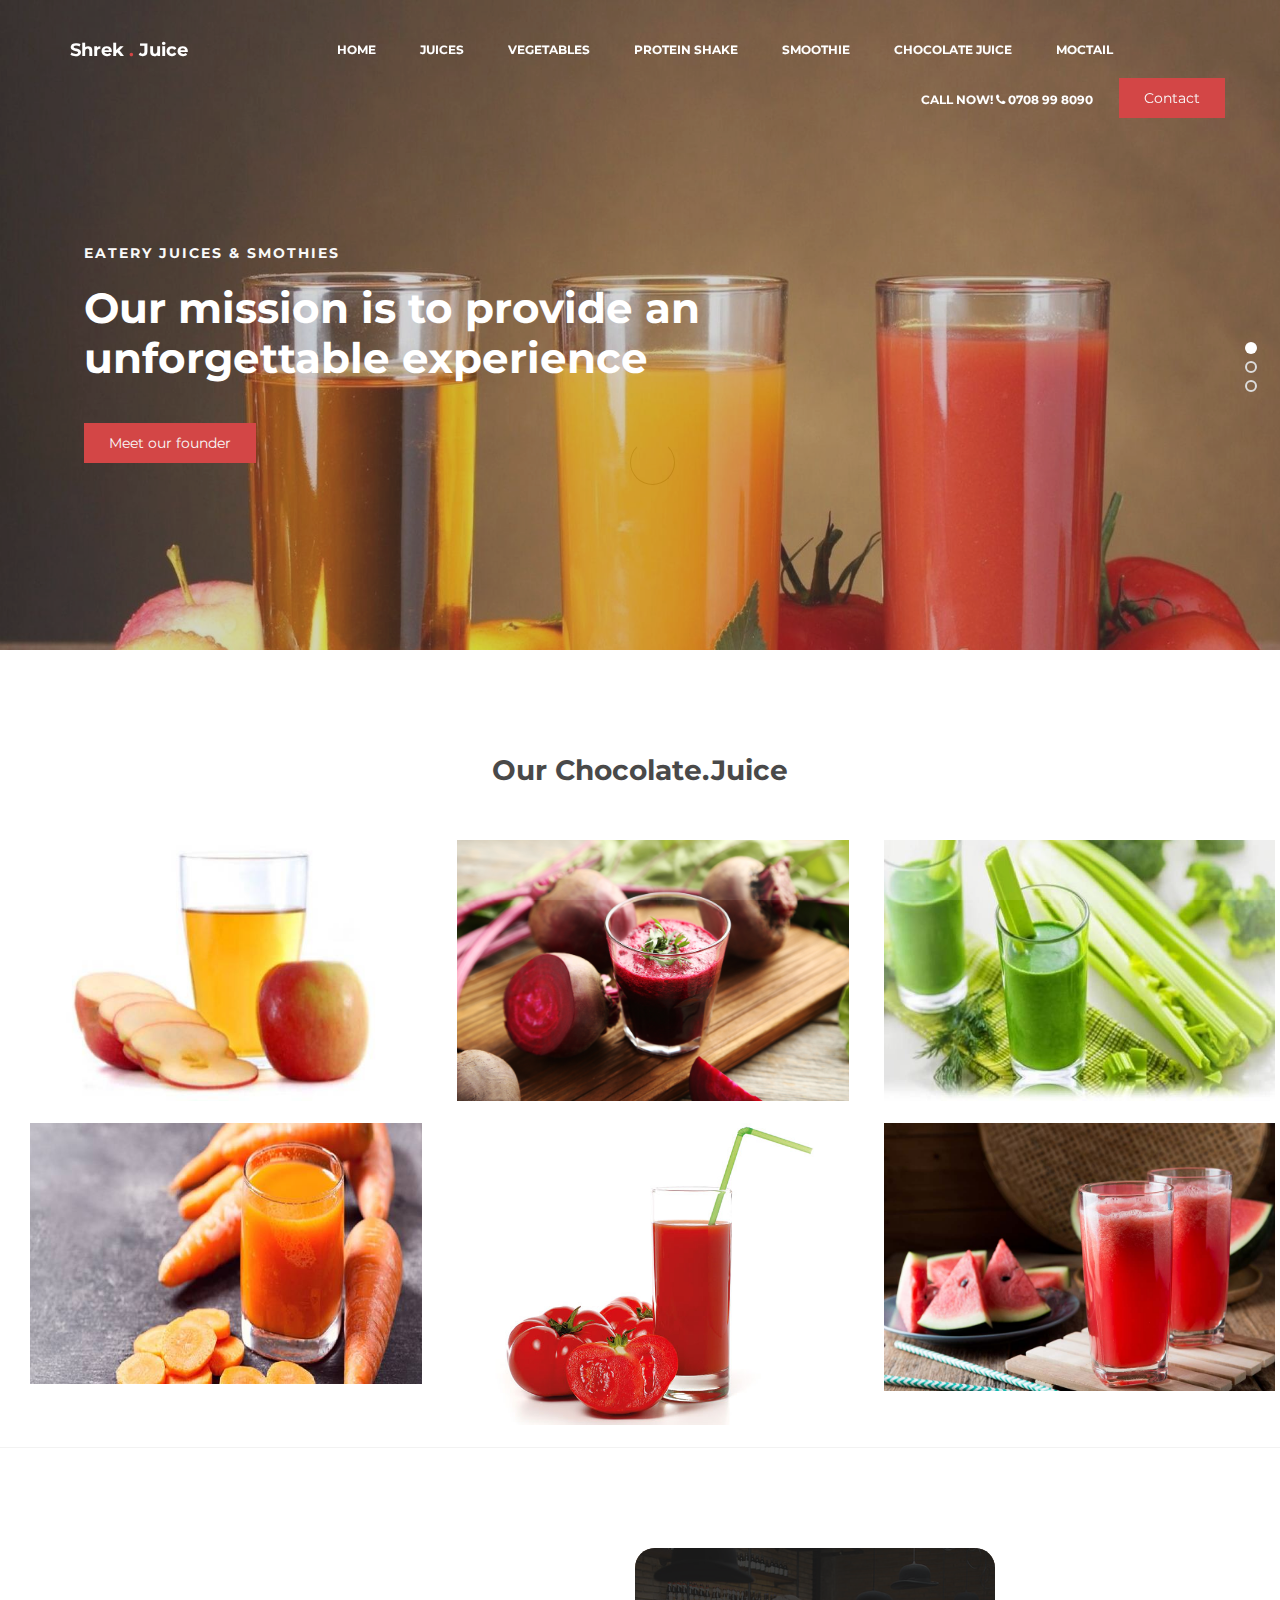
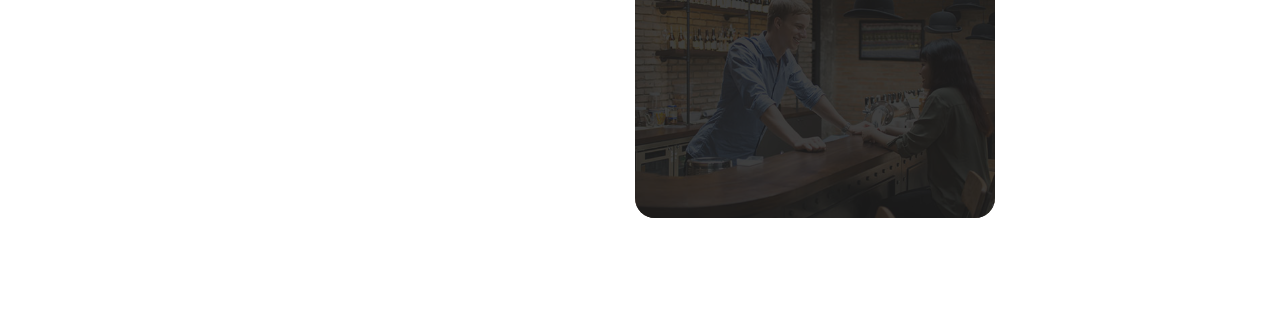
==== chocolate.html @ e8991a2f "update lan 1 , Jan 18-2021" ====
<!DOCTYPE html>
<html lang="en">

<head>

    <title>Eatery Juices and Smoothies</title>
    <!-- 

Eatery Cafe Template 

http://www.templatemo.com/tm-515-eatery

-->
    <meta charset="UTF-8">
    <meta http-equiv="X-UA-Compatible" content="IE=Edge">
    <meta name="description" content="">
    <meta name="keywords" content="">
    <meta name="author" content="">
    <meta name="viewport" content="width=device-width, initial-scale=1, maximum-scale=1">

    <link rel="stylesheet" href="css/bootstrap.min.css">
    <link rel="stylesheet" href="css/font-awesome.min.css">
    <link rel="stylesheet" href="css/animate.css">
    <link rel="stylesheet" href="css/owl.carousel.css">
    <link rel="stylesheet" href="css/owl.theme.default.min.css">
    <link rel="stylesheet" href="css/magnific-popup.css">

    <!-- MAIN CSS -->
    <link rel="stylesheet" href="css/menu.css">

</head>

<body>

    <!-- PRE LOADER -->
    <section class="preloader">
        <div class="spinner">

            <span class="spinner-rotate"></span>

        </div>
    </section>


    <!-- MENU -->
    <section class="navbar custom-navbar navbar-fixed-top" role="navigation">
        <div class="container">

            <div class="navbar-header">
                <button class="navbar-toggle" data-toggle="collapse" data-target=".navbar-collapse">
                    <span class="icon icon-bar"></span>
                    <span class="icon icon-bar"></span>
                    <span class="icon icon-bar"></span>
                </button>

                <!-- lOGO TEXT HERE -->
                <a href="index.html" class="navbar-brand">Shrek <span>.</span> Juice</a>
            </div>
            <!-- MENU LINKS -->
            <div class="collapse navbar-collapse">
                <ul class="nav navbar-nav navbar-nav-first">
                    <li><a href="index.html" class="smoothScroll">Home</a></li>
                    <li><a href="juice.html" class="smoothScroll">Juices</a></li>
                    <li><a href="Vegetables Juice.html" class="smoothScroll">Vegetables</a></li>
                    <li><a href="Protein.html" class="smoothScroll">Protein Shake</a></li>
                    <li><a href="Smoothie.html" class="smoothScroll">Smoothie</a></li>
                    <li><a href="chocolate.html" class="smoothScroll">Chocolate Juice</a></li>
                    <li><a href="moctaik.html" class="smoothScroll">Moctail</a></li>
                </ul>

                <ul class="nav navbar-nav navbar-right">
                    <li><a href="#">Call Now! <i class="fa fa-phone"></i> 0708 99 8090</a></li>
                    <a href="#footer" class="section-btn">Contact</a>
                </ul>
            </div>

        </div>
    </section>

    <!-- HOME -->
    <section id="home" class="slider" data-stellar-background-ratio="0.5">
        <div class="row">

            <div class="owl-carousel owl-theme">
                <div class="item item-first">
                    <div class="caption">
                        <div class="container">
                            <div class="col-md-8 col-sm-12">
                                <h3>Eatery Juices &amp; Smothies</h3>
                                <h1>Our mission is to provide an unforgettable experience</h1>
                                <a href="#team" class="section-btn btn btn-default smoothScroll">Meet our founder</a>
                            </div>
                        </div>
                    </div>
                </div>

                <div class="item item-second">
                    <div class="caption">
                        <div class="container">
                            <div class="col-md-8 col-sm-12">
                                <h3>Your Perfect Choice</h3>
                                <h1>The best Juice &amp; Smothies can be here too!</h1>
                                <a href="#menu" class="section-btn btn btn-default smoothScroll">Discover menu</a>
                            </div>
                        </div>
                    </div>
                </div>

                <div class="item item-third">
                    <div class="caption">
                        <div class="container">
                            <div class="col-md-8 col-sm-12">
                                <h3>New Restaurant in Town</h3>
                                <h1>Enjoy our special menus every Sunday and Friday</h1>
                                <a href="#contact" class="section-btn btn btn-default smoothScroll">Reservation</a>
                            </div>
                        </div>
                    </div>
                </div>
            </div>

        </div>
    </section>

    <!-- MENU-->
    <section id="menu" data-stellar-background-ratio="0.5">
        <div class="container">
            <div class="row">

                <div class="col-md-12 col-sm-12">
                    <div class="section-title wow fadeInUp" data-wow-delay="0.1s">
                        <h2>Our Chocolate.Juice</h2>
                    </div>
                </div>

                <div class="col-md-4 col-sm-6">
                    <!-- MENU THUMB -->
                    <div class="menu-thumb">
                        <a href="images/applejuice.jpg" class="image-popup" title="Fruit Juice">
                            <img src="images/applejuice.jpg" class="img-responsive" alt="">

                            <div class="menu-info">
                                <div class="menu-item">
                                    <h3>Apple Juice</h3>

                                </div>
                                <div class="menu-price">
                                    <span>$25</span>
                                </div>
                            </div>
                        </a>
                    </div>
                </div>

                <div class="col-md-4 col-sm-6">
                    <!-- MENU THUMB -->
                    <div class="menu-thumb">
                        <a href="images/Boosts.jpg" class="image-popup" title="Vegetables Juice">
                            <img src="images/Boosts.jpg" class="img-responsive" alt="">

                            <div class="menu-info">
                                <div class="menu-item">
                                    <h3>Boosts Juice</h3>

                                </div>
                                <div class="menu-price">
                                    <span>$18</span>
                                </div>
                            </div>
                        </a>
                    </div>
                </div>



                <div class="col-md-4 col-sm-6">
                    <!-- MENU THUMB -->
                    <div class="menu-thumb">
                        <a href="images/celeryjuice.jpg" class="image-popup" title="Protein Shake">
                            <img src="images/celeryjuice.jpg" class="img-responsive" alt="">

                            <div class="menu-info">
                                <div class="menu-item">
                                    <h3>Celery Juice</h3>

                                </div>
                                <div class="menu-price">
                                    <span>$28</span>
                                </div>
                            </div>
                        </a>
                    </div>
                </div>
            </div>
            <div class="row">
                <div class="col-md-4 col-sm-6">
                    <!-- MENU THUMB -->
                    <div class="menu-thumb">
                        <a href="images/carotjuice.jpg" class="image-popup" title="Smoothie">
                            <img src="images/carotjuice.jpg" class="img-responsive" alt="">

                            <div class="menu-info">
                                <div class="menu-item">
                                    <h3>Carot Juice</h3>

                                </div>
                                <div class="menu-price">
                                    <span>$34</span>
                                </div>
                            </div>
                        </a>
                    </div>
                </div>

                <div class="col-md-4 col-sm-6">
                    <!-- MENU THUMB -->
                    <div class="menu-thumb">
                        <a href="images/tomato.jpg" class="image-popup" title="Chocolate Juice">
                            <img src="images/tomato.jpg" class="img-responsive" alt="">

                            <div class="menu-info">
                                <div class="menu-item">
                                    <h3>Tomato Juice</h3>

                                </div>
                                <div class="menu-price">
                                    <span>$46</span>
                                </div>
                            </div>
                        </a>
                    </div>
                </div>

                <div class="col-md-4 col-sm-6">
                    <!-- MENU THUMB -->
                    <div class="menu-thumb">
                        <a href="images/Watermelon.jpg" class="image-popup" title="Mocktail">
                            <img src="images/Watermelon.jpg" class="img-responsive" alt="">

                            <div class="menu-info">
                                <div class="menu-item">
                                    <h3>Watermelon Juice</h3>

                                </div>
                                <div class="menu-price">
                                    <span>$30</span>
                                </div>
                            </div>
                        </a>
                    </div>
                </div>
            </div>

        </div>
        </div>
    </section>




    <!-- FOOTER -->
    <footer id="footer" data-stellar-background-ratio="0.5">
        <div class="container">
            <div class="row">

                <div class="col-md-3 col-sm-8">
                    <div class="footer-info">
                        <div class="section-title">
                            <h2 class="wow fadeInUp" data-wow-delay="0.2s">Find us</h2>
                        </div>
                        <address class="wow fadeInUp" data-wow-delay="0.4s">
                            <p>590 Cách Mạng Tháng Tám,<br> Phường 11, Quận 3, Thành phố Hồ Chí Minh 723564</p>
                        </address>
                    </div>
                </div>

                <div class="col-md-3 col-sm-8">
                    <div class="footer-info">
                        <div class="section-title">
                            <h2 class="wow fadeInUp" data-wow-delay="0.2s">Reservation</h2>
                        </div>
                        <address class="wow fadeInUp" data-wow-delay="0.4s">
                            <p>0708-99-8090 | 08-9999-3674</p>
                            <p><a href="shrekjuice@company.com">shrekjuice@company.com</a></p>
                            <p>LINE: 1900 1221 | 24/7 </p>
                        </address>
                    </div>
                </div>

                <div class="col-md-4 col-sm-8">
                    <div class="footer-info footer-open-hour">
                        <div class="section-title">
                            <h2 class="wow fadeInUp" data-wow-delay="0.2s">Open Hours</h2>
                        </div>
                        <div class="wow fadeInUp" data-wow-delay="0.4s">
                            <p>Monday: Closed</p>
                            <div>
                                <strong>Tuesday to Friday</strong>
                                <p>7:00 AM - 9:00 PM</p>
                            </div>
                            <div>
                                <strong>Saturday - Sunday</strong>
                                <p>11:00 AM - 10:00 PM</p>
                            </div>
                        </div>
                    </div>
                </div>

                <div class="col-md-2 col-sm-4">
                    <ul class="wow fadeInUp social-icon" data-wow-delay="0.4s">
                        <li><a href="#" class="fa fa-facebook-square" attr="facebook icon"></a></li>
                        <li><a href="#" class="fa fa-twitter"></a></li>
                        <li><a href="#" class="fa fa-instagram"></a></li>
                        <li><a href="#" class="fa fa-google"></a></li>
                    </ul>

                    <div class="wow fadeInUp copyright-text" data-wow-delay="0.8s">
                        <p><br>Copyright &copy; 2020 <br>Shrek Juice Co-op
                        </p>
                    </div>
                </div>

            </div>
        </div>
    </footer>


    <!-- SCRIPTS -->
    <script src="js/jquery.js"></script>
    <script src="js/bootstrap.min.js"></script>
    <script src="js/jquery.stellar.min.js"></script>
    <script src="js/wow.min.js"></script>
    <script src="js/owl.carousel.min.js"></script>
    <script src="js/jquery.magnific-popup.min.js"></script>
    <script src="js/smoothscroll.js"></script>
    <script src="js/custom.js"></script>

</body>

</html>
---- css/menu.css ----
/*

Eatery Cafe Template 

http://www.templatemo.com/tm-515-eatery

*/

@import url('https://fonts.googleapis.com/css?family=Montserrat:400,700');

body {
  background: #ffffff;
  font-family: 'Montserrat', sans-serif;
  overflow-x: hidden;
}



/*---------------------------------------
   TYPOGRAPHY              
-----------------------------------------*/

h1,h2,h3,h4,h5,h6 {
  font-weight: bold;
  line-height: inherit;
}

h1 {
  color: #252525;
  font-size: 3em;
  line-height: 50px;
}

h2 {
  color: #353535;
  font-size: 2em;
  padding-bottom: 10px;
}

h3 {
  font-size: 1.5em;
  margin-bottom: 0;
}

h3,
h3 a {
  color: #454545;
}

p {
  color: #757575;
  font-size: 14px;
  font-weight: normal;
  line-height: 24px;
}



/*---------------------------------------
   GENERAL               
-----------------------------------------*/

html{
  -webkit-font-smoothing: antialiased;
}

a {
  color: #252525;
  -webkit-transition: 0.5s;
  transition: 0.5s;
  text-decoration: none !important;
}

a:hover, a:active, a:focus {
  color: #ce3232;
  outline: none;
}

::-webkit-scrollbar{
  width: 8px;
  height: 8px;
}

::-webkit-scrollbar-thumb {
  cursor: pointer;
  background: #000000;
}

.section-title {
  padding-bottom: 40px;
}

.section-title h2 {
  margin: 0;
}

.section-title h4 {
  color: #bfbdbd;
  font-size: 10px;
  letter-spacing: 1px;
  text-transform: uppercase;
  margin-top: 0;
}

.overlay {
  background: rgba(0,0,0,0.5);
  position: absolute;
  top: 0;
  right: 0;
  bottom: 0;
  left: 0;
  width: 100%;
  height: 100%;
}

section {
  position: relative;
  padding: 100px 0;
}

#team, 
#menu,
#testimonial {
  text-align: center;
}

.about-image img,
.team-thumb img {
  width: 100%;
}

#google-map iframe {
  border: 0;
  width: 100%;
  height: 390px;
}



/*---------------------------------------
   BUTTONS               
-----------------------------------------*/

.section-btn {
  background: #ce3232;
  border-radius: 0;
  border: 0;
  color: #f9f9f9;
  font-size: inherit;
  font-weight: normal;
  padding: 10px 25px;
  transition: 0.5s 0.2s;
}



/*---------------------------------------
     PRE LOADER              
-----------------------------------------*/

.preloader {
  position: fixed;
  top: 0;
  left: 0;
  width: 100%;
  height: 100%;
  z-index: 99999;
  display: flex;
  flex-flow: row nowrap;
  justify-content: center;
  align-items: center;
  background: none repeat scroll 0 0 #ffffff;
}

.spinner {
  border: 1px solid transparent;
  border-radius: 3px;
  position: relative;
}

.spinner:before {
  content: '';
  box-sizing: border-box;
  position: absolute;
  top: 50%;
  left: 50%;
  width: 45px;
  height: 45px;
  margin-top: -10px;
  margin-left: -10px;
  border-radius: 50%;
  border: 1px solid #575757;
  border-top-color: #ffffff;
  animation: spinner .9s linear infinite;
}

@-webkit-@keyframes spinner {
  to {transform: rotate(360deg);}
}

@keyframes spinner {
  to {transform: rotate(360deg);}
}



/*---------------------------------------
    MENU              
-----------------------------------------*/

.custom-navbar {
  border: none;
  margin-bottom: 0;
  padding: 25px 0;
}

.custom-navbar .navbar-brand {
  color: #ffffff;
  font-size: 18px;
  font-weight: bold;
}

.custom-navbar .navbar-brand span {
  color: #ce3232;
}

.top-nav-collapse {
  background: #ffffff;
}

.custom-navbar .navbar-nav.navbar-nav-first {
  margin-left: 8em;
}

.custom-navbar .navbar-nav.navbar-right li a {
  padding-right: 12px;
  padding-left: 12px;
}

.custom-navbar .navbar-nav.navbar-right .section-btn {
  display: inline-block;
  margin: 0.2em 0 0 1em;
}

.custom-navbar .navbar-nav.navbar-right .section-btn:hover {
  background: #292929;
  color: #ffffff;
}

.custom-navbar .navbar-nav.navbar-right .section-btn:focus {
  color: #ffffff;
}

.custom-navbar .navbar-nav.navbar-right .section-btn a {
  padding: 10px 25px;
}

.custom-navbar .nav .section-btn a:hover {
  color: #ffffff;
}

.custom-navbar .nav li a {
  font-size: 12px;
  font-weight: bold;
  color: #ffffff;
  padding-right: 22px;
  padding-left: 22px;
  text-transform: uppercase;
}

.custom-navbar .nav li a:hover {
  background: transparent;
  color: #ce3232;
}

.custom-navbar .navbar-nav > li > a:hover,
.custom-navbar .navbar-nav > li > a:focus {
  background-color: transparent;
}

.custom-navbar .nav li.active > a {
  background-color: transparent;
  color: #ce3232;
}

.custom-navbar .navbar-toggle {
  border: none;
  padding-top: 10px;
}

.custom-navbar .navbar-toggle {
  background-color: transparent;
}

.custom-navbar .navbar-toggle .icon-bar {
  background: #252525;
  border-color: transparent;
}

@media(min-width:768px) {
  .custom-navbar {
    border-bottom: 0;
    background: 0 0; 
  }

  .custom-navbar.top-nav-collapse {
    background: #ffffff;
    -webkit-box-shadow: 0 1px 30px rgba(0, 0, 0, 0.1);
    -moz-box-shadow: 0 1px 30px rgba(0, 0, 0, 0.1);
    box-shadow: 0 1px 30px rgba(0, 0, 0, 0.1);
    padding: 12px 0;
  }

  .top-nav-collapse .navbar-brand {
    color: #454545;
  }

  .top-nav-collapse .nav li a {
    color: #575757;
  }

  .top-nav-collapse .nav .section-btn a {
    color: #ffffff;
  }
}



/*---------------------------------------
    HOME              
-----------------------------------------*/

#home {
  padding: 0;
}

#home h1 {
  color: #ffffff;
  padding-bottom: 30px;
}

#home h3 {
  color: #f9f9f9;
  font-size: 14px;
  line-height: inherit;
  letter-spacing: 2px;
  text-transform: uppercase;
  margin: 0;
}

@media (min-width: 768px) {
  .slider .col-md-8 {
    padding-left: 0;
  }
}

.slider .owl-dots {
  position: absolute;
  top: 50%;
  right: 2em;
  justify-content: center;
}

.owl-theme .owl-dots .owl-dot {
  display: block;
}

.owl-theme .owl-dots .owl-dot span {
  width: 12px;
  height: 12px;
  margin: 7px 10px;
  border: 2px solid #d9d9d9;
  background: transparent;
  display: block;
  -webkit-backface-visibility: visible;
  transition: opacity 200ms ease;
  border-radius: 30px;
}

.owl-theme .owl-dots .owl-dot.active span, .owl-theme .owl-dots .owl-dot:hover span {
  background-color: #ffffff;
  border-color: transparent;
}

.slider .caption {
  display: flex;
  justify-content: center;
  flex-direction: column;
  text-align: left;
  background-color: rgba(20,20,20,0.2);
  height: 100%;
  color: #fff;
  cursor: e-resize;
  padding: 4em 0 0 2em;
}

.slider .item {
  background-position: inherit;
  background-repeat: no-repeat;
  background-attachment: local;
  background-size: cover;
  height: 650px;
}

.slider .item-first {
  background-image: url(../images/silder-1.jpg);
}

.slider .item-second {
  background-image: url(../images/slider-3.jpg);
}

.slider .item-third {
  background-image: url(../images/orange-juice.jpg);
}

.slider .item-second .section-btn {
  background: #292929;
}

.slider .item-second .section-btn:hover {
  background: #ffffff;
}

.slider .item-third .section-btn {
  background: transparent;
  border: 1px solid #ffffff;
}

.slider .item-third .section-btn:hover,
.slider .item-third .section-btn:focus {
  background: #ce3232;
  border-color: transparent;
  color: #ffffff;
}



/*---------------------------------------
    ABOUT              
-----------------------------------------*/

#about {
  padding-bottom: 0;
}

.about-info {
  padding: 0 6em 5em 0;
}

.about-info .section-title {
  padding-bottom: 20px;
}

.about-image {
  position: absolute;
}



/*---------------------------------------
    TEAM              
-----------------------------------------*/

#team {
  background: #f9f9f9;
}

.team-thumb {
  position: relative;
  overflow: hidden;
  cursor: pointer;
}

.team-info {
  padding: 10px 30px 20px 30px;
}

.team-thumb .team-hover {
  position: absolute;
  background: #1c1c1c;
  width: 100%;
  height: 100%;
  top: 0;
  right: 0;
  bottom: 0;
  left: 0;
  text-align: center;
  opacity: 0;
  transform: translateY(100%);
  transition: 0.5s 0.2s;
}

.team-thumb:hover .team-hover {
  opacity: 0.95;
  transition-delay: 0.3s;
  transform: translateY(0);
}

.team-thumb img { width: 50%;
  transition: 0.5s 0.2s;
}

.team-thumb:hover img {
  transform: scale(1.2);
}

.team-thumb .social-icon li a {
  background: #292929;
  border-radius: 100%;
  width: 50px;
  height: 50px;
  line-height: 50px;
  color: #d9d9d9;
  font-size: 20px;
  margin: 15px 5px 0 5px;
}

.team-thumb .team-item {
  position: absolute;
  top: 50%;
  left: 50%;
  -webkit-transform: translate(-50%,-50%);
  -moz-transform: translate(-50%,-50%);
  transform: translate(-50%,-50%);
}

.team-item h4 {
  color: #ffffff;
}

.team-info p {
  color: #bfbdbd;
  font-size: 12px;
  font-weight: bold;
  letter-spacing: 1px;
  text-transform: uppercase;
  margin-top: 5px;
}



/*---------------------------------------
   MENU              
-----------------------------------------*/

#menu {
  padding-bottom: 0;
}

#menu .container {
  width: 100%;
}

#menu .col-md-4 {
  margin: 0;
  padding: 0;
}

.menu-thumb img {
  margin-left: 7%;
  margin-bottom: 5%;
  width: 90%;
  transition: 0.5s;
}

.menu-thumb:hover img {
  transform: scale(1.15);
}

#menu .menu-thumb {
  overflow: hidden;
  position: relative;
  cursor: pointer;
  width: 102%;
}

.menu-thumb .menu-info {
  position: absolute;
  top: 60%;
  left: 0px;
  right: 0px;
  bottom: 0px;
  text-align: left;
  padding: 25px 30px;
  transition: 0.5s 0.2s;
}

.menu-info .menu-item {
  float: left;
}

.menu-info .menu-price {
  float: right;
}

.menu-info .menu-price span {
  font-size: 20px;
  font-weight: bold;
  line-height: normal;
  display: block;
  margin-top: 10px;
}

.menu-thumb .menu-info h3,
.menu-thumb .menu-info p,
.menu-thumb .menu-info span {
  transform: translateY(100%);
  opacity: 0;
  display: block;
  transition: 0.5s 0.2s;
  color: #ffffff;
  z-index: 2;
  position: relative;
}

.menu-thumb .menu-info h3 {
  margin-top: 0;
}

.menu-thumb .menu-info p {
  color: #d9d9d9;
  text-transform: uppercase;
  font-size: 10px;
  font-weight: bold;
  letter-spacing: 1px;
}

.menu-thumb:hover .menu-info h3,
.menu-thumb:hover .menu-info p,
.menu-thumb:hover .menu-info span {
  transform: translateY(0px);
  opacity: 1;
}

.menu-thumb:hover .menu-info {
  background: rgba(0,0,0,0.8);
}



/*---------------------------------------
    TESTIMONIAL             
-----------------------------------------*/

#testimonial {
  background: url('../images/feedback1.jpg') center center no-repeat;
  background-size: cover;
}

#testimonial .owl-dots {
  position: relative;
  top: 0;
  right: 0;
  justify-content: center;
}

#testimonial .owl-theme .owl-dots .owl-dot,
#testimonial .owl-theme .owl-dots .owl-dot span {
  display: inline-block;
}

#testimonial .owl-theme .owl-dots .owl-dot span {
  margin: 20px 5px;
}

#testimonial h2 {
  color: #ffffff;
}

#testimonial p,
.tst-author h4,
.tst-author span {
  display: inline;
}

#testimonial p {
  color: #d9d9d9;
  font-size: 20px;
  line-height: 35px;
}

.tst-author {
  margin-top: 20px;
}

.tst-author h4,
.tst-author span {
  color: #b2b2b2;
}

.tst-author span {
  margin-left: 5px;
}



/*---------------------------------------
    CONTACT             
-----------------------------------------*/

#contact .section-title {
  padding-bottom: 0;
}

#contact .text-success,
#contact .text-danger {
  display: none;
}

#contact .form-control {
  background: transparent;
  border: 0;
  border-bottom: 1px solid #dddddd;
  border-radius: 0;
  box-shadow: none;
  font-size: 14px;
  font-weight: normal;
  margin-bottom: 15px;
  transition: all ease-in-out 0.4s;
}

#contact .form-control:hover,
#contact .form-control:focus {
  border-bottom-color: #c9c9c9;
}

#contact input {
  height: 55px;
}

#contact button#cf-submit {
  background: #ce3232;
  border-radius: 0;
  border: 0;
  color: #ffffff;
  font-weight: bold;
  height: 50px;
}

#contact button#cf-submit:hover {
  background: #292929;
  color: #ffffff;
}



/*---------------------------------------
   FOOTER              
-----------------------------------------*/

footer {
  border-top: 1px solid rgba(0,0,0,0.05);
  padding: 120px 0;
  padding-bottom: 80px;
}

footer .section-title {
  padding-bottom: 10px;
}

footer h2 {
  font-size: 20px;
}

footer a,
footer p {
  color: #909090;
}

footer strong {
  color: #d9d9d9;
}

footer address p {
  margin-bottom: 0;
}

.footer-info,
footer .social-icon {
  margin-top: 20px;
}

.footer-open-hour {
  background: #ce3232;
  background: url('../images/footer-open-hour-bg.jpg') center center no-repeat;
  background-size: cover;
  border-radius: 20px;
  margin-top: 0;
  padding: 40px 0 40px 80px;
  overflow: hidden;
  position: relative;
  z-index: 22;
  right: 20px;
  bottom: 20px;
}

.footer-open-hour::after {
  background: rgba(29,29,29,0.85);
  content: "";
  position: absolute;
  top: 0;
  right: 0;
  bottom: 0;
  left: 0;
  width: 100%;
  height: 100%;
  z-index: -2222;
}

.footer-open-hour h2 {
  color: #ffffff;
}

.footer-open-hour p {
  color: #d9d9d9;
}

.footer-open-hour strong {
  color: #f9f9f9;
}



/*---------------------------------------
   SOCIAL ICON              
-----------------------------------------*/

.social-icon {
  position: relative;
  padding: 0;
  margin: 0;
}

.social-icon li {
  display: inline-block;
  list-style: none;
  margin-bottom: 5px;
}

.social-icon li a {
  border-radius: 100px;
  color: #ce3232;
  font-size: 15px;
  width: 35px;
  height: 35px;
  line-height: 35px;
  text-decoration: none;
  text-align: center;
  transition: all 0.4s ease-in-out;
  position: relative;
}

.social-icon li a:hover {
  background: #ce3232;
  color: #ffffff;
}



/*---------------------------------------
   RESPONSIVE STYLES              
-----------------------------------------*/

@media screen and (max-width: 1170px) {
  .custom-navbar .navbar-nav.navbar-nav-first {
    margin-left: inherit;
  }
}


@media only screen and (max-width: 1200px) {
  .about-info {
    padding-right: 0;
  }

  .about-image {
    position: relative;
  }
}


@media only screen and (max-width: 992px) {
  section {
    padding: 60px 0;
  }

  .custom-navbar .section-btn {
    margin-left: 1em;
  }

  .slider .item {
    background-position: center;
  }

  .about-info {
    padding: 0;
  }

  .team-info {
    margin-bottom: 50px;
  }

  #menu .menu-thumb {
    width: 103%;
  }

  #testimonial {
    background-position: 50% 0 !important;
  }

  #google-map,
  .footer-info {
    margin-bottom: 50px;
  }
}


@media only screen and (min-width: 768px) and (max-width: 991px) {
  .custom-navbar .nav li a {
    padding-right: 10px;
    padding-left: 10px;
  }
}

@media only screen and (max-width: 767px) {
  h1 {
    font-size: 2.5em;
  }

  h1,h2,h3 {
    line-height: normal;
  }

  .custom-navbar {
    background: #ffffff;
    -webkit-box-shadow: 0 1px 30px rgba(0, 0, 0, 0.1);
    -moz-box-shadow: 0 1px 30px rgba(0, 0, 0, 0.1);
    box-shadow: 0 1px 30px rgba(0, 0, 0, 0.1);
    padding: 10px 0;
    text-align: center;
  }

  .custom-navbar .nav li a {
    line-height: normal;
    padding: 10px;
  }

  .custom-navbar .navbar-brand,
  .top-nav-collapse .navbar-brand {
    color: #252525;
    font-weight: 600;
  }

  .custom-navbar .nav li a,
  .top-nav-collapse .nav li a {
    color: #575757;
  }

  .custom-navbar .navbar-nav.navbar-right li {
    display: inline-block;
  }

  .custom-navbar .navbar-nav.navbar-right .section-btn {
    display: block !important;
    width: 50%;
    margin: 10px auto 10px auto;
    padding: 10px;
  }

  .custom-navbar .section-btn a {
    color: #ffffff !important;
  }

  .slider .caption {
    padding: 0;
  }

  .menu-thumb .menu-info {
    top: 80%;
  }

  footer {
    padding: 60px 0;
    padding-bottom: 60px;
  }

  .footer-open-hour {
    right: 0;
    bottom: 0;
    margin-top: 30px;
  }
}


@media only screen and (max-width: 580px) {
  h1 {
    font-size: 2.1em;
  }

  h2 {
    font-size: 1.8em;
  }

  .menu-thumb .menu-info {
    top: 60%;
  }
}
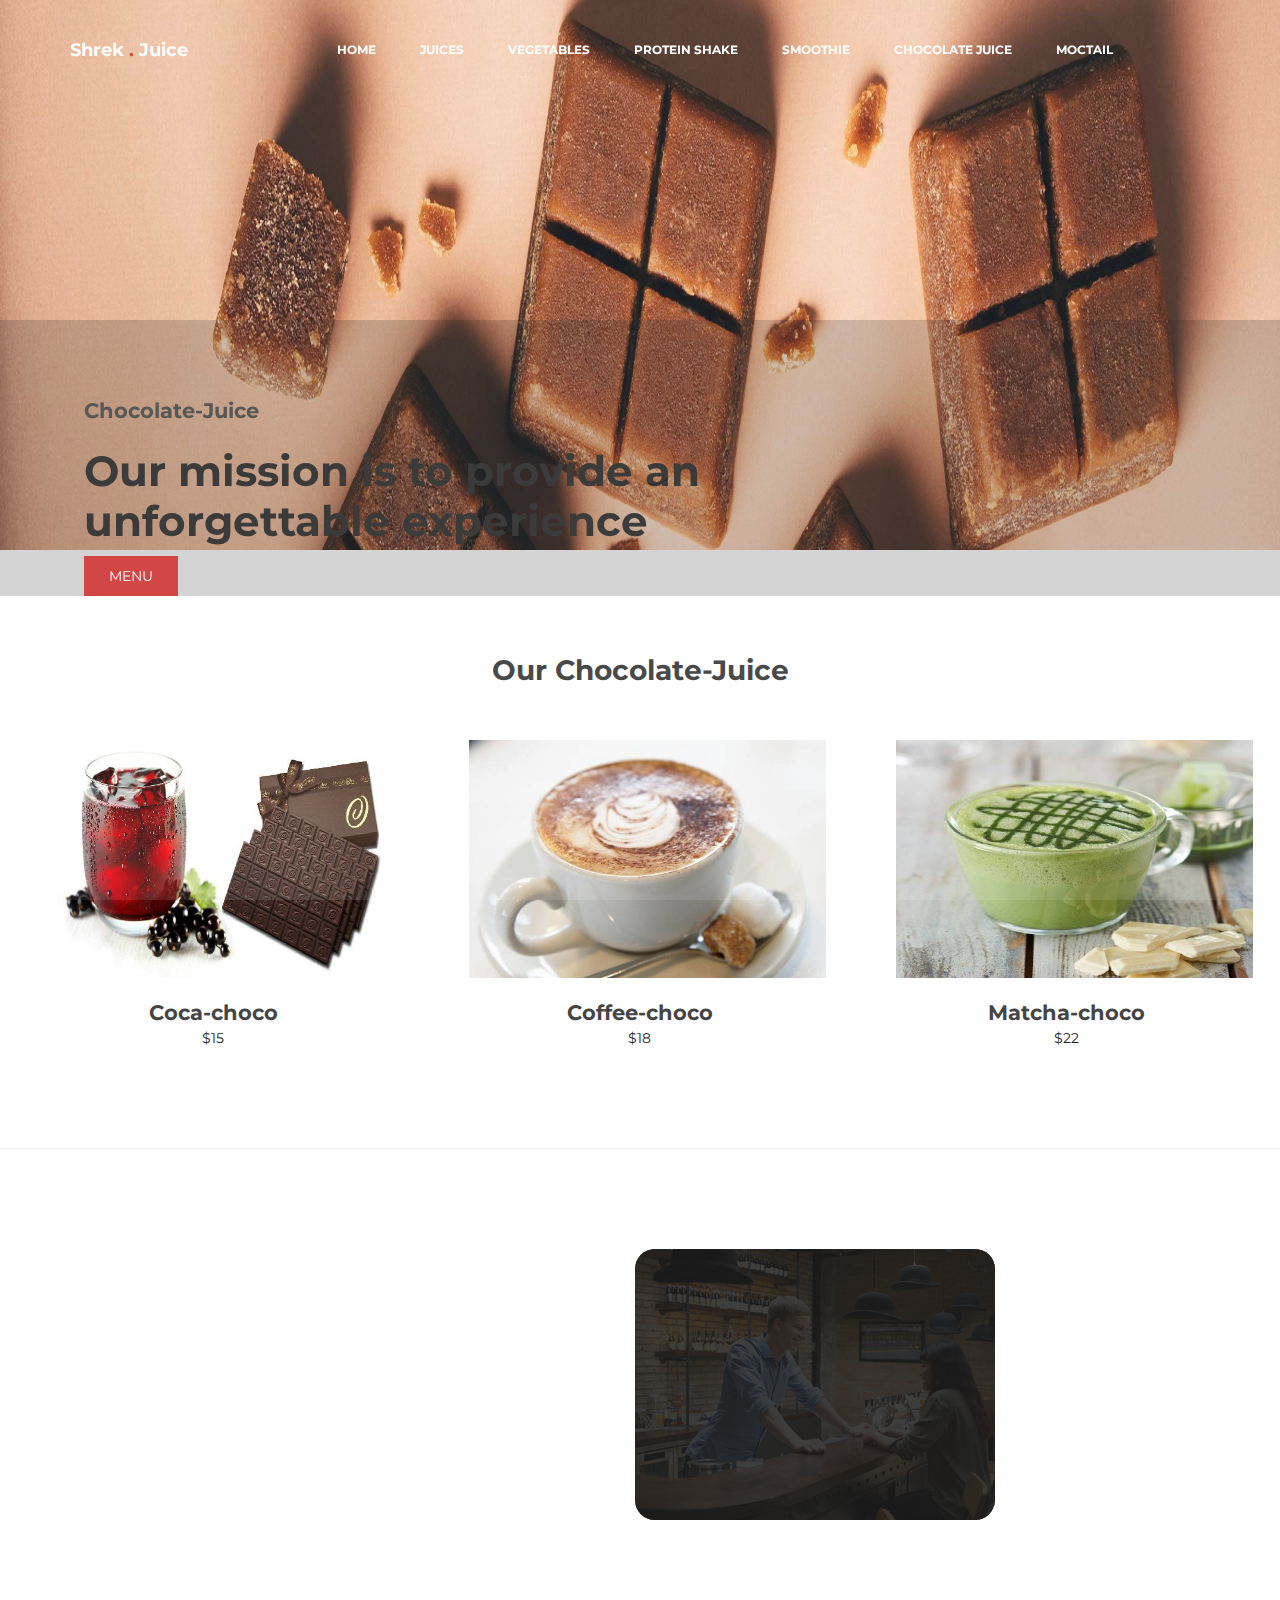
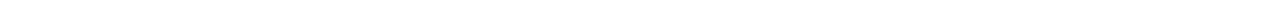
==== commit 46d099d5: "update 22/01/21" ====
--- a/chocolate.html
+++ b/chocolate.html
@@ -4,13 +4,7 @@
 <head>
 
     <title>Eatery Juices and Smoothies</title>
-    <!-- 
-
-Eatery Cafe Template 
-
-http://www.templatemo.com/tm-515-eatery
-
--->
+    
     <meta charset="UTF-8">
     <meta http-equiv="X-UA-Compatible" content="IE=Edge">
     <meta name="description" content="">
@@ -26,126 +20,91 @@
     <link rel="stylesheet" href="css/magnific-popup.css">
 
     <!-- MAIN CSS -->
-    <link rel="stylesheet" href="css/menu.css">
-
+    <link rel="stylesheet" href="css/templatemo-style.css">
 </head>
 
 <body>
-
-    <!-- PRE LOADER -->
-    <section class="preloader">
-        <div class="spinner">
-
-            <span class="spinner-rotate"></span>
-
-        </div>
-    </section>
-
-
-    <!-- MENU -->
-    <section class="navbar custom-navbar navbar-fixed-top" role="navigation">
-        <div class="container">
-
-            <div class="navbar-header">
-                <button class="navbar-toggle" data-toggle="collapse" data-target=".navbar-collapse">
-                    <span class="icon icon-bar"></span>
-                    <span class="icon icon-bar"></span>
-                    <span class="icon icon-bar"></span>
-                </button>
-
-                <!-- lOGO TEXT HERE -->
-                <a href="index.html" class="navbar-brand">Shrek <span>.</span> Juice</a>
-            </div>
-            <!-- MENU LINKS -->
-            <div class="collapse navbar-collapse">
-                <ul class="nav navbar-nav navbar-nav-first">
-                    <li><a href="index.html" class="smoothScroll">Home</a></li>
-                    <li><a href="juice.html" class="smoothScroll">Juices</a></li>
-                    <li><a href="Vegetables Juice.html" class="smoothScroll">Vegetables</a></li>
-                    <li><a href="Protein.html" class="smoothScroll">Protein Shake</a></li>
-                    <li><a href="Smoothie.html" class="smoothScroll">Smoothie</a></li>
-                    <li><a href="chocolate.html" class="smoothScroll">Chocolate Juice</a></li>
-                    <li><a href="moctaik.html" class="smoothScroll">Moctail</a></li>
-                </ul>
-
-                <ul class="nav navbar-nav navbar-right">
-                    <li><a href="#">Call Now! <i class="fa fa-phone"></i> 0708 99 8090</a></li>
-                    <a href="#footer" class="section-btn">Contact</a>
-                </ul>
-            </div>
-
-        </div>
-    </section>
-
-    <!-- HOME -->
-    <section id="home" class="slider" data-stellar-background-ratio="0.5">
-        <div class="row">
-
-            <div class="owl-carousel owl-theme">
-                <div class="item item-first">
+    <div id="chocolate">
+
+        <!-- PRE LOADER -->
+        <section class="preloader">
+            <div class="spinner">
+                <span class="spinner-rotate"></span>
+            </div>
+        </section>
+
+        <!-- MENU -->
+        <section class="navbar custom-navbar navbar-fixed-top" role="navigation">
+            <div class="container">
+
+                <div class="navbar-header">
+                    <button class="navbar-toggle" data-toggle="collapse" data-target=".navbar-collapse">
+                        <span class="icon icon-bar"></span>
+                        <span class="icon icon-bar"></span>
+                        <span class="icon icon-bar"></span>
+                    </button>
+
+                    <!-- lOGO TEXT HERE -->
+                    <a href="index.html" class="navbar-brand">Shrek <span>.</span> Juice</a>
+                </div>
+
+                <!-- MENU LINKS -->
+                <div class="collapse navbar-collapse">
+                    <ul class="nav navbar-nav navbar-nav-first">
+                        <li><a href="index.html" class="smoothScroll">Home</a></li>
+                        <li><a href="juice.html" class="smoothScroll">Juices</a></li>
+                        <li><a href="Vegetables Juice.html" class="smoothScroll">Vegetables</a></li>
+                        <li><a href="Protein.html" class="smoothScroll">Protein Shake</a></li>
+                        <li><a href="Smoothie.html" class="smoothScroll">Smoothie</a></li>
+                        <li><a href="chocolate.html" class="smoothScroll">Chocolate Juice</a></li>
+                        <li><a href="moctaik.html" class="smoothScroll">Moctail</a></li>
+                    </ul>
+                </div>
+            </div>
+        </section><br><br><br><br><br><br><br><br><br><br><br>
+
+        <!-- HOME -->
+        <section id="" class="slider" data-stellar-background-ratio="0.5">
+            <div class="row">
+
+                <div class="owl-carousel owl-theme">
                     <div class="caption">
                         <div class="container">
                             <div class="col-md-8 col-sm-12">
-                                <h3>Eatery Juices &amp; Smothies</h3>
+                                <h3>Chocolate-Juice </h3>
                                 <h1>Our mission is to provide an unforgettable experience</h1>
-                                <a href="#team" class="section-btn btn btn-default smoothScroll">Meet our founder</a>
-                            </div>
-                        </div>
-                    </div>
-                </div>
-
-                <div class="item item-second">
-                    <div class="caption">
-                        <div class="container">
-                            <div class="col-md-8 col-sm-12">
-                                <h3>Your Perfect Choice</h3>
-                                <h1>The best Juice &amp; Smothies can be here too!</h1>
-                                <a href="#menu" class="section-btn btn btn-default smoothScroll">Discover menu</a>
-                            </div>
-                        </div>
-                    </div>
-                </div>
-
-                <div class="item item-third">
-                    <div class="caption">
-                        <div class="container">
-                            <div class="col-md-8 col-sm-12">
-                                <h3>New Restaurant in Town</h3>
-                                <h1>Enjoy our special menus every Sunday and Friday</h1>
-                                <a href="#contact" class="section-btn btn btn-default smoothScroll">Reservation</a>
-                            </div>
-                        </div>
-                    </div>
-                </div>
-            </div>
-
-        </div>
-    </section>
+                                <a href="#Our Chocolate.Juice" class="section-btn btn btn-default smoothScroll">MENU</a>
+                            </div>
+                        </div>
+                    </div>
+                </div>
+            </div>
+        </section>
+    </div>
 
     <!-- MENU-->
-    <section id="menu" data-stellar-background-ratio="0.5">
-        <div class="container">
+    <section id="Our Chocolate.Juice" data-stellar-background-ratio="0.5">
+        <div class="container" style="width: auto;">
             <div class="row">
 
-                <div class="col-md-12 col-sm-12">
+                <div class="col-md-12 col-sm-12" style="text-align: center;">
                     <div class="section-title wow fadeInUp" data-wow-delay="0.1s">
-                        <h2>Our Chocolate.Juice</h2>
+                        <h2>Our Chocolate-Juice</h2>
                     </div>
                 </div>
 
                 <div class="col-md-4 col-sm-6">
                     <!-- MENU THUMB -->
                     <div class="menu-thumb">
-                        <a href="images/applejuice.jpg" class="image-popup" title="Fruit Juice">
-                            <img src="images/applejuice.jpg" class="img-responsive" alt="">
-
-                            <div class="menu-info">
+                        <a href="images/chocolate-cocachoco.jpg" class="image-popup" title="Coca-choco">
+                            <img src="images/chocolate-cocachoco.jpg" class="img-responsive" alt="">
+
+                            <div style="text-align: center;">
                                 <div class="menu-item">
-                                    <h3>Apple Juice</h3>
-
+                                    <h3>Coca-choco</h3>
                                 </div>
                                 <div class="menu-price">
-                                    <span>$25</span>
+                                    <span>$15</span>
                                 </div>
                             </div>
                         </a>
@@ -155,13 +114,12 @@
                 <div class="col-md-4 col-sm-6">
                     <!-- MENU THUMB -->
                     <div class="menu-thumb">
-                        <a href="images/Boosts.jpg" class="image-popup" title="Vegetables Juice">
-                            <img src="images/Boosts.jpg" class="img-responsive" alt="">
-
-                            <div class="menu-info">
+                        <a href="images/chocolate-coffeechoco.jpg" class="image-popup" title="Coffee-choco">
+                            <img src="images/chocolate-coffeechoco.jpg" class="img-responsive" alt="">
+
+                            <div style="text-align: center;">
                                 <div class="menu-item">
-                                    <h3>Boosts Juice</h3>
-
+                                    <h3>Coffee-choco</h3>
                                 </div>
                                 <div class="menu-price">
                                     <span>$18</span>
@@ -170,93 +128,27 @@
                         </a>
                     </div>
                 </div>
-
-
 
                 <div class="col-md-4 col-sm-6">
                     <!-- MENU THUMB -->
                     <div class="menu-thumb">
-                        <a href="images/celeryjuice.jpg" class="image-popup" title="Protein Shake">
-                            <img src="images/celeryjuice.jpg" class="img-responsive" alt="">
-
-                            <div class="menu-info">
+                        <a href="images/chocolate-matchachoco.jpg" class="image-popup" title="Matcha-choco">
+                            <img src="images/chocolate-matchachoco.jpg" class="img-responsive" alt="">
+
+                            <div style="text-align: center;">
                                 <div class="menu-item">
-                                    <h3>Celery Juice</h3>
-
+                                    <h3>Matcha-choco</h3>
                                 </div>
                                 <div class="menu-price">
-                                    <span>$28</span>
+                                    <span>$22</span>
                                 </div>
                             </div>
                         </a>
                     </div>
                 </div>
             </div>
-            <div class="row">
-                <div class="col-md-4 col-sm-6">
-                    <!-- MENU THUMB -->
-                    <div class="menu-thumb">
-                        <a href="images/carotjuice.jpg" class="image-popup" title="Smoothie">
-                            <img src="images/carotjuice.jpg" class="img-responsive" alt="">
-
-                            <div class="menu-info">
-                                <div class="menu-item">
-                                    <h3>Carot Juice</h3>
-
-                                </div>
-                                <div class="menu-price">
-                                    <span>$34</span>
-                                </div>
-                            </div>
-                        </a>
-                    </div>
-                </div>
-
-                <div class="col-md-4 col-sm-6">
-                    <!-- MENU THUMB -->
-                    <div class="menu-thumb">
-                        <a href="images/tomato.jpg" class="image-popup" title="Chocolate Juice">
-                            <img src="images/tomato.jpg" class="img-responsive" alt="">
-
-                            <div class="menu-info">
-                                <div class="menu-item">
-                                    <h3>Tomato Juice</h3>
-
-                                </div>
-                                <div class="menu-price">
-                                    <span>$46</span>
-                                </div>
-                            </div>
-                        </a>
-                    </div>
-                </div>
-
-                <div class="col-md-4 col-sm-6">
-                    <!-- MENU THUMB -->
-                    <div class="menu-thumb">
-                        <a href="images/Watermelon.jpg" class="image-popup" title="Mocktail">
-                            <img src="images/Watermelon.jpg" class="img-responsive" alt="">
-
-                            <div class="menu-info">
-                                <div class="menu-item">
-                                    <h3>Watermelon Juice</h3>
-
-                                </div>
-                                <div class="menu-price">
-                                    <span>$30</span>
-                                </div>
-                            </div>
-                        </a>
-                    </div>
-                </div>
-            </div>
-
-        </div>
         </div>
     </section>
-
-
-
 
     <!-- FOOTER -->
     <footer id="footer" data-stellar-background-ratio="0.5">
@@ -319,11 +211,9 @@
                         </p>
                     </div>
                 </div>
-
             </div>
         </div>
     </footer>
-
 
     <!-- SCRIPTS -->
     <script src="js/jquery.js"></script>
--- a/css/templatemo-style.css
+++ b/css/templatemo-style.css
@@ -0,0 +1,1063 @@
+/*
+
+Eatery Cafe Template 
+
+http://www.templatemo.com/tm-515-eatery
+
+*/
+
+  @import url('https://fonts.googleapis.com/css?family=Montserrat:400,700');
+
+  body {
+    background: #ffffff;
+    font-family: 'Montserrat', sans-serif;
+    overflow-x: hidden;
+  }
+
+
+
+  /*---------------------------------------
+     TYPOGRAPHY              
+  -----------------------------------------*/
+
+  h1,h2,h3,h4,h5,h6 {
+    font-weight: bold;
+    line-height: inherit;
+  }
+
+  h1 {
+    color: #252525;
+    font-size: 3em;
+    line-height: 50px;
+  }
+
+  h2 {
+    color: #353535;
+    font-size: 2em;
+    padding-bottom: 10px;
+  }
+
+  h3 {
+    font-size: 1.5em;
+    margin-bottom: 0;
+  }
+
+  h3,
+  h3 a {
+    color: #454545;
+  }
+
+  p {
+    color: #757575;
+    font-size: 14px;
+    font-weight: normal;
+    line-height: 24px;
+  }
+
+
+
+  /*---------------------------------------
+     GENERAL               
+  -----------------------------------------*/
+
+  html{
+    -webkit-font-smoothing: antialiased;
+  }
+
+  a {
+    color: #252525;
+    -webkit-transition: 0.5s;
+    transition: 0.5s;
+    text-decoration: none !important;
+  }
+
+  a:hover, a:active, a:focus {
+    color: #ce3232;
+    outline: none;
+  }
+
+  ::-webkit-scrollbar{
+    width: 8px;
+    height: 8px;
+  }
+
+  ::-webkit-scrollbar-thumb {
+    cursor: pointer;
+    background: #000000;
+  }
+
+  .section-title {
+    padding-bottom: 40px;
+  }
+
+  .section-title h2 {
+    margin: 0;
+  }
+
+  .section-title h4 {
+    color: #bfbdbd;
+    font-size: 10px;
+    letter-spacing: 1px;
+    text-transform: uppercase;
+    margin-top: 0;
+  }
+
+  .overlay {
+    background: rgba(0,0,0,0.5);
+    position: absolute;
+    top: 0;
+    right: 0;
+    bottom: 0;
+    left: 0;
+    width: 100%;
+    height: 100%;
+  }
+
+  section {
+    position: relative;
+    padding: 100px 0;
+  }
+
+  #team, 
+  #menu,
+  #testimonial {
+    text-align: center;
+  }
+
+  .about-image img,
+  .team-thumb img {
+    width: 100%;
+  }
+  
+  #google-map iframe {
+    border: 0;
+    width: 100%;
+    height: 390px;
+  }
+
+
+
+  /*---------------------------------------
+     BUTTONS               
+  -----------------------------------------*/
+
+  .section-btn {
+    background: #ce3232;
+    border-radius: 0;
+    border: 0;
+    color: #f9f9f9;
+    font-size: inherit;
+    font-weight: normal;
+    padding: 10px 25px;
+    transition: 0.5s 0.2s;
+  }
+
+
+
+  /*---------------------------------------
+       PRE LOADER              
+  -----------------------------------------*/
+
+  .preloader {
+    position: fixed;
+    top: 0;
+    left: 0;
+    width: 100%;
+    height: 100%;
+    z-index: 99999;
+    display: flex;
+    flex-flow: row nowrap;
+    justify-content: center;
+    align-items: center;
+    background: none repeat scroll 0 0 #ffffff;
+  }
+
+  .spinner {
+    border: 1px solid transparent;
+    border-radius: 3px;
+    position: relative;
+  }
+
+  .spinner:before {
+    content: '';
+    box-sizing: border-box;
+    position: absolute;
+    top: 50%;
+    left: 50%;
+    width: 45px;
+    height: 45px;
+    margin-top: -10px;
+    margin-left: -10px;
+    border-radius: 50%;
+    border: 1px solid #575757;
+    border-top-color: #ffffff;
+    animation: spinner .9s linear infinite;
+  }
+
+  @-webkit-@keyframes spinner {
+    to {transform: rotate(360deg);}
+  }
+
+  @keyframes spinner {
+    to {transform: rotate(360deg);}
+  }
+
+
+
+  /*---------------------------------------
+      MENU              
+  -----------------------------------------*/
+
+  .custom-navbar {
+    border: none;
+    margin-bottom: 0;
+    padding: 25px 0;
+  }
+
+  .custom-navbar .navbar-brand {
+    color: #ffffff;
+    font-size: 18px;
+    font-weight: bold;
+  }
+
+  .custom-navbar .navbar-brand span {
+    color: #ce3232;
+  }
+
+  .top-nav-collapse {
+    background: #ffffff;
+  }
+
+  .custom-navbar .navbar-nav.navbar-nav-first {
+    margin-left: 8em;
+  }
+
+  .custom-navbar .navbar-nav.navbar-right li a {
+    padding-right: 12px;
+    padding-left: 12px;
+  }
+
+  .custom-navbar .navbar-nav.navbar-right .section-btn {
+    display: inline-block;
+    margin: 0.2em 0 0 1em;
+  }
+
+  .custom-navbar .navbar-nav.navbar-right .section-btn:hover {
+    background: #292929;
+    color: #ffffff;
+  }
+
+  .custom-navbar .navbar-nav.navbar-right .section-btn:focus {
+    color: #ffffff;
+  }
+
+  .custom-navbar .navbar-nav.navbar-right .section-btn a {
+    padding: 10px 25px;
+  }
+
+  .custom-navbar .nav .section-btn a:hover {
+    color: #ffffff;
+  }
+
+  .custom-navbar .nav li a {
+    font-size: 12px;
+    font-weight: bold;
+    color: #ffffff;
+    padding-right: 22px;
+    padding-left: 22px;
+    text-transform: uppercase;
+  }
+
+  .custom-navbar .nav li a:hover {
+    background: transparent;
+    color: #ce3232;
+  }
+
+  .custom-navbar .navbar-nav > li > a:hover,
+  .custom-navbar .navbar-nav > li > a:focus {
+    background-color: transparent;
+  }
+
+  .custom-navbar .nav li.active > a {
+    background-color: transparent;
+    color: #ce3232;
+  }
+
+  .custom-navbar .navbar-toggle {
+    border: none;
+    padding-top: 10px;
+  }
+
+  .custom-navbar .navbar-toggle {
+    background-color: transparent;
+  }
+
+  .custom-navbar .navbar-toggle .icon-bar {
+    background: #252525;
+    border-color: transparent;
+  }
+
+  @media(min-width:768px) {
+    .custom-navbar {
+      border-bottom: 0;
+      background: 0 0; 
+    }
+
+    .custom-navbar.top-nav-collapse {
+      background: #ffffff;
+      -webkit-box-shadow: 0 1px 30px rgba(0, 0, 0, 0.1);
+      -moz-box-shadow: 0 1px 30px rgba(0, 0, 0, 0.1);
+      box-shadow: 0 1px 30px rgba(0, 0, 0, 0.1);
+      padding: 12px 0;
+    }
+
+    .top-nav-collapse .navbar-brand {
+      color: #454545;
+    }
+
+    .top-nav-collapse .nav li a {
+      color: #575757;
+    }
+
+    .top-nav-collapse .nav .section-btn a {
+      color: #ffffff;
+    }
+  }
+
+
+
+  /*---------------------------------------
+      HOME              
+  -----------------------------------------*/
+
+  #home {
+    padding: 0;
+  }
+
+  #home h1 {
+    color: #ffffff;
+    padding-bottom: 30px;
+  }
+
+  #home h3 {
+    color: #f9f9f9;
+    font-size: 14px;
+    line-height: inherit;
+    letter-spacing: 2px;
+    text-transform: uppercase;
+    margin: 0;
+  }
+
+  @media (min-width: 768px) {
+    .slider .col-md-8 {
+      padding-left: 0;
+    }
+  }
+
+  .slider .owl-dots {
+    position: absolute;
+    top: 50%;
+    right: 2em;
+    justify-content: center;
+  }
+
+  .owl-theme .owl-dots .owl-dot {
+    display: block;
+  }
+
+  .owl-theme .owl-dots .owl-dot span {
+    width: 12px;
+    height: 12px;
+    margin: 7px 10px;
+    border: 2px solid #d9d9d9;
+    background: transparent;
+    display: block;
+    -webkit-backface-visibility: visible;
+    transition: opacity 200ms ease;
+    border-radius: 30px;
+  }
+
+  .owl-theme .owl-dots .owl-dot.active span, .owl-theme .owl-dots .owl-dot:hover span {
+    background-color: #ffffff;
+    border-color: transparent;
+  }
+
+  .slider .caption {
+    display: flex;
+    justify-content: center;
+    flex-direction: column;
+    text-align: left;
+    background-color: rgba(20,20,20,0.2);
+    height: 100%;
+    color: #fff;
+    cursor: e-resize;
+    padding: 4em 0 0 2em;
+  }
+
+  .slider .item {
+    background-position: inherit;
+    background-repeat: no-repeat;
+    background-attachment: local;
+    background-size: cover;
+    height: 650px;   
+  }
+
+  .slider .item-first {
+    background-image: url(../images/silder-1.jpg);
+  }
+
+  .slider .item-second {
+    background-image: url(../images/slider-3.jpg);
+  }
+
+  .slider .item-third {
+    background-image: url(../images/orange-juice.jpg);
+  }
+
+  .slider .item-second .section-btn {
+    background: #292929;
+  }
+
+  .slider .item-second .section-btn:hover {
+    background: #ffffff;
+  }
+
+  .slider .item-third .section-btn {
+    background: transparent;
+    border: 1px solid #ffffff;
+  }
+
+  .slider .item-third .section-btn:hover,
+  .slider .item-third .section-btn:focus {
+    background: #ce3232;
+    border-color: transparent;
+    color: #ffffff;
+  }
+
+#chocolate {
+    background: url('../images/Frui_tea_3.jpg') ;
+    background-size: cover;
+    background-position: inherit;
+    background-repeat: no-repeat;
+    background-attachment: local;
+    height: 550px;
+  }
+  #juice {
+    background: url('../images/fruit_and_juice_main3.png');
+    background-position: inherit;
+    background-repeat: no-repeat;
+    background-attachment: local;
+    background-size: cover;
+    height: 550px;
+  }
+
+  #vegetable {
+    background: url('../images/vegetablejuice.jpg');
+    background-position: inherit;
+    background-repeat: no-repeat;
+    background-attachment: local;
+    background-size: cover;
+    height: 550px;
+
+  }
+  #moctaik {
+    background: url('../images/moctaik_3.jpg');
+    background-position: inherit;
+    background-repeat: no-repeat;
+    background-attachment: local;
+    background-size: cover;
+    height: 550px;
+
+  }
+  #protein {
+
+    background: url('../images/protein101jpg.jpg');
+    background-position: inherit;
+    background-repeat: no-repeat;
+    background-attachment: local;
+    background-size: cover;
+    height: 550px;
+  }
+
+  #smoothie {
+
+    background: url('../images/protein101jpg.jpg');
+    background-position: inherit;
+    background-repeat: no-repeat;
+    background-attachment: local;
+    background-size: cover;
+    height: 550px;
+  }
+
+  /*---------------------------------------
+      ABOUT              
+  -----------------------------------------*/
+
+  #about {
+    padding-bottom: 0;
+  }
+
+  .about-info {
+    padding: 0 6em 5em 0;
+  }
+
+  .about-info .section-title {
+    padding-bottom: 20px;
+  }
+
+  .about-image {
+    position: absolute;
+  }
+
+
+
+  /*---------------------------------------
+      TEAM              
+  -----------------------------------------*/
+
+  #team {
+    background: #f9f9f9;
+  }
+
+  .team-thumb {
+    position: relative;
+    overflow: hidden;
+    cursor: pointer;
+  }
+
+  .team-info {
+    padding: 10px 30px 20px 30px;
+  }
+
+  .team-thumb .team-hover {
+    position: absolute;
+    background: #1c1c1c;
+    width: 100%;
+    height: 100%;
+    top: 0;
+    right: 0;
+    bottom: 0;
+    left: 0;
+    text-align: center;
+    opacity: 0;
+    transform: translateY(100%);
+    transition: 0.5s 0.2s;
+  }
+
+  .team-thumb:hover .team-hover {
+    opacity: 0.95;
+    transition-delay: 0.3s;
+    transform: translateY(0);
+  }
+
+  .team-thumb img { width: 50%;
+    transition: 0.5s 0.2s;
+  }
+
+  .team-thumb:hover img {
+    transform: scale(1.2);
+  }
+
+  .team-thumb .social-icon li a {
+    background: #292929;
+    border-radius: 100%;
+    width: 50px;
+    height: 50px;
+    line-height: 50px;
+    color: #d9d9d9;
+    font-size: 20px;
+    margin: 15px 5px 0 5px;
+  }
+
+  .team-thumb .team-item {
+    position: absolute;
+    top: 50%;
+    left: 50%;
+    -webkit-transform: translate(-50%,-50%);
+    -moz-transform: translate(-50%,-50%);
+    transform: translate(-50%,-50%);
+  }
+
+  .team-item h4 {
+    color: #ffffff;
+  }
+
+  .team-info p {
+    color: #bfbdbd;
+    font-size: 12px;
+    font-weight: bold;
+    letter-spacing: 1px;
+    text-transform: uppercase;
+    margin-top: 5px;
+  }
+
+
+
+  /*---------------------------------------
+     MENU              
+  -----------------------------------------*/
+
+  #menu {
+    padding-bottom: 0;
+  }
+
+  #menu .container {
+    width: 100%;
+  }
+
+  #menu .col-md-4 {
+    margin: 0;
+    padding: 0;
+  }
+
+  .menu-thumb img {
+    margin-left: 7%;
+    margin-bottom: 5%;
+    width: 90%;
+    transition: 0.5s;
+  }
+
+  .menu-thumb:hover img {
+    transform: scale(1.15);
+  }
+
+  #menu .menu-thumb {
+    overflow: hidden;
+    position: relative;
+    cursor: pointer;
+    width: 102%;
+  }
+
+  .menu-thumb .menu-info {
+    position: absolute;
+    top: 60%;
+    left: 0px;
+    right: 0px;
+    bottom: 0px;
+    text-align: left;
+    padding: 25px 30px;
+    transition: 0.5s 0.2s;
+  }
+
+  .menu-info .menu-item {
+    float: left;
+  }
+
+  .menu-info .menu-price {
+    float: right;
+  }
+
+  .menu-info .menu-price span {
+    font-size: 20px;
+    font-weight: bold;
+    line-height: normal;
+    display: block;
+    margin-top: 10px;
+  }
+
+  .menu-thumb .menu-info h3,
+  .menu-thumb .menu-info p,
+  .menu-thumb .menu-info span {
+    transform: translateY(100%);
+    opacity: 0;
+    display: block;
+    transition: 0.5s 0.2s;
+    color: #ffffff;
+    z-index: 2;
+    position: relative;
+  }
+
+  .menu-thumb .menu-info h3 {
+    margin-top: 0;
+  }
+
+  .menu-thumb .menu-info p {
+    color: #d9d9d9;
+    text-transform: uppercase;
+    font-size: 10px;
+    font-weight: bold;
+    letter-spacing: 1px;
+  }
+
+  .menu-thumb:hover .menu-info h3,
+  .menu-thumb:hover .menu-info p,
+  .menu-thumb:hover .menu-info span {
+    transform: translateY(0px);
+    opacity: 1;
+  }
+
+  .menu-thumb:hover .menu-info {
+    background: rgba(0,0,0,0.8);
+  }
+
+
+
+  /*---------------------------------------
+      TESTIMONIAL             
+  -----------------------------------------*/
+
+  #testimonial {
+    background: url('../images/feedback1.jpg') center center no-repeat;
+    background-size: cover;
+  }
+  
+
+  #testimonial .owl-dots {
+    position: relative;
+    top: 0;
+    right: 0;
+    justify-content: center;
+  }
+
+  #testimonial .owl-theme .owl-dots .owl-dot,
+  #testimonial .owl-theme .owl-dots .owl-dot span {
+    display: inline-block;
+  }
+
+  #testimonial .owl-theme .owl-dots .owl-dot span {
+    margin: 20px 5px;
+  }
+
+  #testimonial h2 {
+    color: #ffffff;
+  }
+
+  #testimonial p,
+  .tst-author h4,
+  .tst-author span {
+    display: inline;
+  }
+
+  #testimonial p {
+    color: #d9d9d9;
+    font-size: 20px;
+    line-height: 35px;
+  }
+
+  .tst-author {
+    margin-top: 20px;
+  }
+
+  .tst-author h4,
+  .tst-author span {
+    color: #b2b2b2;
+  }
+
+  .tst-author span {
+    margin-left: 5px;
+  }
+
+
+
+  /*---------------------------------------
+      CONTACT             
+  -----------------------------------------*/
+
+  #contact .section-title {
+    padding-bottom: 0;
+  }
+
+  #contact .text-success,
+  #contact .text-danger {
+    display: none;
+  }
+
+  #contact .form-control {
+    background: transparent;
+    border: 0;
+    border-bottom: 1px solid #dddddd;
+    border-radius: 0;
+    box-shadow: none;
+    font-size: 14px;
+    font-weight: normal;
+    margin-bottom: 15px;
+    transition: all ease-in-out 0.4s;
+  }
+
+  #contact .form-control:hover,
+  #contact .form-control:focus {
+    border-bottom-color: #c9c9c9;
+  }
+
+  #contact input {
+    height: 55px;
+  }
+
+  #contact button#cf-submit {
+    background: #ce3232;
+    border-radius: 0;
+    border: 0;
+    color: #ffffff;
+    font-weight: bold;
+    height: 50px;
+  }
+
+  #contact button#cf-submit:hover {
+    background: #292929;
+    color: #ffffff;
+  }
+
+
+
+  /*---------------------------------------
+     FOOTER              
+  -----------------------------------------*/
+
+  footer {
+    border-top: 1px solid rgba(0,0,0,0.05);
+    padding: 120px 0;
+    padding-bottom: 80px;
+  }
+
+  footer .section-title {
+    padding-bottom: 10px;
+  }
+
+  footer h2 {
+    font-size: 20px;
+  }
+
+  footer a,
+  footer p {
+    color: #909090;
+  }
+
+  footer strong {
+    color: #d9d9d9;
+  }
+
+  footer address p {
+    margin-bottom: 0;
+  }
+
+  .footer-info,
+  footer .social-icon {
+    margin-top: 20px;
+  }
+
+  .footer-open-hour {
+    background: #ce3232;
+    background: url('../images/footer-open-hour-bg.jpg') center center no-repeat;
+    background-size: cover;
+    border-radius: 20px;
+    margin-top: 0;
+    padding: 40px 0 40px 80px;
+    overflow: hidden;
+    position: relative;
+    z-index: 22;
+    right: 20px;
+    bottom: 20px;
+  }
+
+  .footer-open-hour::after {
+    background: rgba(29,29,29,0.85);
+    content: "";
+    position: absolute;
+    top: 0;
+    right: 0;
+    bottom: 0;
+    left: 0;
+    width: 100%;
+    height: 100%;
+    z-index: -2222;
+  }
+
+  .footer-open-hour h2 {
+    color: #ffffff;
+  }
+
+  .footer-open-hour p {
+    color: #d9d9d9;
+  }
+
+  .footer-open-hour strong {
+    color: #f9f9f9;
+  }
+
+
+
+  /*---------------------------------------
+     SOCIAL ICON              
+  -----------------------------------------*/
+
+  .social-icon {
+    position: relative;
+    padding: 0;
+    margin: 0;
+  }
+
+  .social-icon li {
+    display: inline-block;
+    list-style: none;
+    margin-bottom: 5px;
+  }
+
+  .social-icon li a {
+    border-radius: 100px;
+    color: #ce3232;
+    font-size: 15px;
+    width: 35px;
+    height: 35px;
+    line-height: 35px;
+    text-decoration: none;
+    text-align: center;
+    transition: all 0.4s ease-in-out;
+    position: relative;
+  }
+
+  .social-icon li a:hover {
+    background: #ce3232;
+    color: #ffffff;
+  }
+
+
+
+  /*---------------------------------------
+     RESPONSIVE STYLES              
+  -----------------------------------------*/
+
+  @media screen and (max-width: 1170px) {
+    .custom-navbar .navbar-nav.navbar-nav-first {
+      margin-left: inherit;
+    }
+  }
+
+
+  @media only screen and (max-width: 1200px) {
+    .about-info {
+      padding-right: 0;
+    }
+
+    .about-image {
+      position: relative;
+    }
+  }
+
+
+  @media only screen and (max-width: 992px) {
+    section {
+      padding: 60px 0;
+    }
+
+    .custom-navbar .section-btn {
+      margin-left: 1em;
+    }
+
+    .slider .item {
+      background-position: center;
+    }
+
+    .about-info {
+      padding: 0;
+    }
+
+    .team-info {
+      margin-bottom: 50px;
+    }
+
+    #menu .menu-thumb {
+      width: 103%;
+    }
+
+    #testimonial {
+      background-position: 50% 0 !important;
+    }
+
+    #google-map,
+    .footer-info {
+      margin-bottom: 50px;
+    }
+  }
+
+
+  @media only screen and (min-width: 768px) and (max-width: 991px) {
+    .custom-navbar .nav li a {
+      padding-right: 10px;
+      padding-left: 10px;
+    }
+  }
+
+  @media only screen and (max-width: 767px) {
+    h1 {
+      font-size: 2.5em;
+    }
+
+    h1,h2,h3 {
+      line-height: normal;
+    }
+
+    .custom-navbar {
+      background: #ffffff;
+      -webkit-box-shadow: 0 1px 30px rgba(0, 0, 0, 0.1);
+      -moz-box-shadow: 0 1px 30px rgba(0, 0, 0, 0.1);
+      box-shadow: 0 1px 30px rgba(0, 0, 0, 0.1);
+      padding: 10px 0;
+      text-align: center;
+    }
+
+    .custom-navbar .nav li a {
+      line-height: normal;
+      padding: 10px;
+    }
+
+    .custom-navbar .navbar-brand,
+    .top-nav-collapse .navbar-brand {
+      color: #252525;
+      font-weight: 600;
+    }
+
+    .custom-navbar .nav li a,
+    .top-nav-collapse .nav li a {
+      color: #575757;
+    }
+
+    .custom-navbar .navbar-nav.navbar-right li {
+      display: inline-block;
+    }
+
+    .custom-navbar .navbar-nav.navbar-right .section-btn {
+      display: block !important;
+      width: 50%;
+      margin: 10px auto 10px auto;
+      padding: 10px;
+    }
+
+    .custom-navbar .section-btn a {
+      color: #ffffff !important;
+    }
+
+    .slider .caption {
+      padding: 0;
+    }
+
+    .menu-thumb .menu-info {
+      top: 80%;
+    }
+
+    footer {
+      padding: 60px 0;
+      padding-bottom: 60px;
+    }
+
+    .footer-open-hour {
+      right: 0;
+      bottom: 0;
+      margin-top: 30px;
+    }
+  }
+
+
+  @media only screen and (max-width: 580px) {
+    h1 {
+      font-size: 2.1em;
+    }
+
+    h2 {
+      font-size: 1.8em;
+    }
+
+    .menu-thumb .menu-info {
+      top: 60%;
+    }
+  }
+
